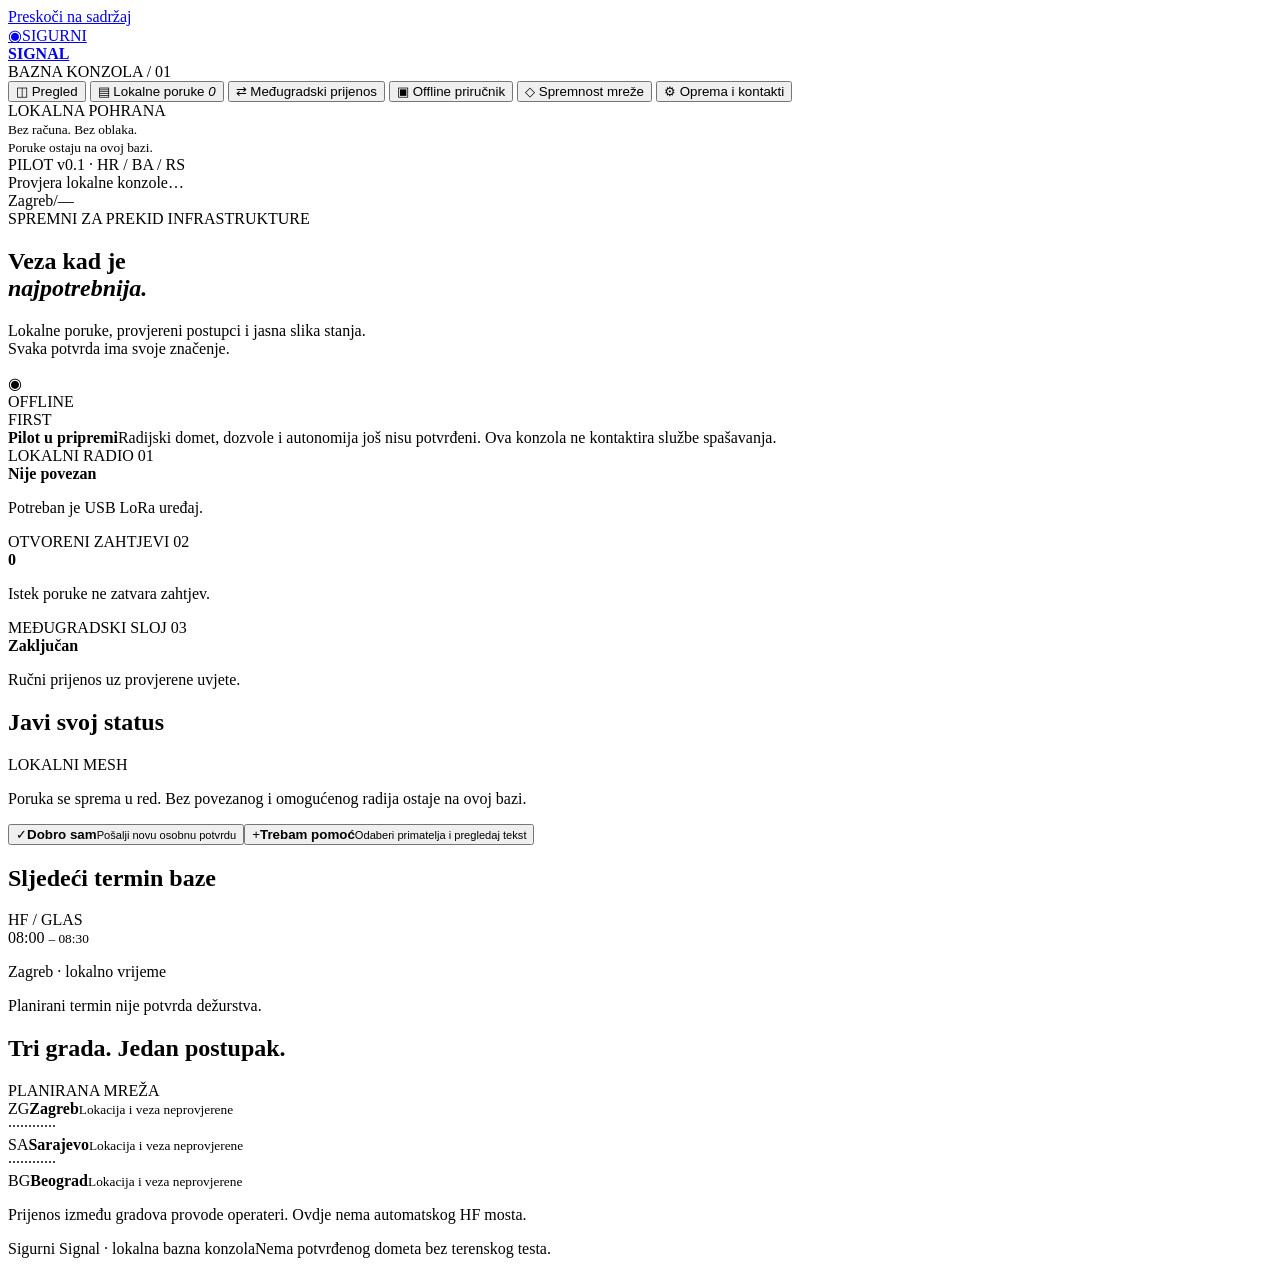
==== station/static/index.html @ f7bb2182 "Publish Sigurni Signal offline web and radio pilot source" ====
<!doctype html>
<html lang="hr"><head><meta charset="utf-8"><meta name="viewport" content="width=device-width, initial-scale=1"><meta name="csrf-token" content="__CSRF_TOKEN__"><link rel="icon" href="data:,"><title>Sigurni Signal · Bazna konzola</title><link rel="stylesheet" href="/style.css"><script src="/app.js" defer></script></head>
<body>
<a class="skip" href="#main">Preskoči na sadržaj</a>
<aside class="sidebar">
 <a class="brand" href="/"><span class="mark" aria-hidden="true">◉</span><span>SIGURNI<br><b>SIGNAL</b></span></a>
 <div class="sidebar-caption">BAZNA KONZOLA / 01</div>
 <nav aria-label="Glavna navigacija">
  <button data-view="overview" class="active"><span>◫</span> Pregled</button>
  <button data-view="messages"><span>▤</span> Lokalne poruke <i id="count">0</i></button>
  <button data-view="radiograms"><span>⇄</span> Međugradski prijenos</button>
  <button data-view="guides"><span>▣</span> Offline priručnik</button>
  <button data-view="readiness"><span>◇</span> Spremnost mreže</button>
  <button data-view="equipment"><span>⚙</span> Oprema i kontakti</button>
 </nav>
 <div class="sidebar-bottom"><span class="dot"></span> LOKALNA POHRANA<br><small>Bez računa. Bez oblaka.<br>Poruke ostaju na ovoj bazi.</small><div class="version">PILOT v0.1 · HR / BA / RS</div></div>
</aside>
<div class="workspace">
 <header><div><span class="dot amber" id="link-dot"></span><span id="connection">Provjera lokalne konzole…</span></div><div><span id="city-label">Zagreb</span><span class="separator">/</span><time id="clock">—</time></div></header>
 <main id="main" tabindex="-1">
  <div id="toast" role="status" aria-live="polite" hidden></div>
  <section data-page="overview">
   <div class="eyebrow">SPREMNI ZA PREKID INFRASTRUKTURE</div><div class="title-row"><div><h1>Veza kad je<br><em>najpotrebnija.</em></h1><p class="lede">Lokalne poruke, provjereni postupci i jasna slika stanja.<br>Svaka potvrda ima svoje značenje.</p></div><span class="offline-stamp">◉<br>OFFLINE<br>FIRST</span></div>
   <div class="notice"><b>Pilot u pripremi</b><span>Radijski domet, dozvole i autonomija još nisu potvrđeni. Ova konzola ne kontaktira službe spašavanja.</span></div>
   <div class="stats"><article><div class="metric-label">LOKALNI RADIO <span>01</span></div><strong id="radio-status">Nije povezan</strong><p id="radio-detail">Potreban je USB LoRa uređaj.</p></article><article><div class="metric-label">OTVORENI ZAHTJEVI <span>02</span></div><strong id="open-help">0</strong><p>Istek poruke ne zatvara zahtjev.</p></article><article><div class="metric-label">MEĐUGRADSKI SLOJ <span>03</span></div><strong id="hf-status">Zaključan</strong><p>Ručni prijenos uz provjerene uvjete.</p></article></div>
   <div class="dashboard-grid"><article class="panel"><div class="section-heading"><h2>Javi svoj status</h2><span>LOKALNI MESH</span></div><p>Poruka se sprema u red. Bez povezanog i omogućenog radija ostaje na ovoj bazi.</p><div class="quick-actions"><button class="quick safe" id="quick-ok"><span>✓</span><b>Dobro sam</b><small>Pošalji novu osobnu potvrdu</small></button><button class="quick help" id="quick-help"><span>+</span><b>Trebam pomoć</b><small>Odaberi primatelja i pregledaj tekst</small></button></div></article><article class="panel watch"><div class="section-heading"><h2>Sljedeći termin baze</h2><span>HF / GLAS</span></div><div id="window-time" class="watch-time">08:00 <small>– 08:30</small></div><p id="window-date">Zagreb · lokalno vrijeme</p><div class="watch-note" id="window-note">Planirani termin nije potvrda dežurstva.</div></article></div>
   <article class="panel"><div class="section-heading"><h2>Tri grada. Jedan postupak.</h2><span>PLANIRANA MREŽA</span></div><div class="network"><div><span class="node-icon">ZG</span><b>Zagreb</b><small>Lokacija i veza neprovjerene</small></div><span class="network-line">············</span><div><span class="node-icon">SA</span><b>Sarajevo</b><small>Lokacija i veza neprovjerene</small></div><span class="network-line">············</span><div><span class="node-icon">BG</span><b>Beograd</b><small>Lokacija i veza neprovjerene</small></div></div><p class="muted">Prijenos između gradova provode operateri. Ovdje nema automatskog HF mosta.</p></article>
  </section>
  <section data-page="messages" hidden><div class="eyebrow">PORUKE / LOKALNI MESH</div><h1>Ljudska potvrda<br>čini razliku.</h1><p class="lede">Radijski ACK ne znači da je osoba pročitala poruku niti da pomoć dolazi.</p>
   <div class="two-columns"><article class="panel"><h2>Nova poruka</h2><form id="message-form"><label>Primatelj<select name="destination" id="destination"><option value="all">Svi na lokalnom kanalu</option></select></label><label>Vrsta<select name="kind" id="kind"><option value="normal">Obična poruka · rok slanja 24 h</option><option value="ok">Dobro sam · nova potvrda</option><option value="help">Trebam pomoć · rok slanja 1 h</option></select></label><label>Tekst<textarea name="body" id="body" rows="4" required placeholder="Kratko opiši poruku. Lokacija se ne dodaje automatski."></textarea></label><div class="form-line"><span id="byte-count">11 / 200 bajtova s oznakom</span><button class="primary" type="submit">Pregledaj poruku →</button></div></form></article><article class="panel"><h2>Što status znači</h2><ol class="steps"><li><b>Spremljeno</b><span>Poruka je samo na ovoj bazi.</span></li><li><b>Predano radiju</b><span>Uređaj je prihvatio paket za daljnju obradu.</span></li><li><b>Radijska potvrda</b><span>Izvještaj radijskog sloja, bez ljudske potvrde.</span></li><li><b>Osoba potvrdila</b><span>Operater je zasebno provjerio primitak.</span></li></ol></article></div>
   <article class="panel"><div class="section-heading"><h2>Dnevnik poruka</h2><a href="/api/export/messages" download>Izvoz JSON ↓</a></div><div id="messages-list" class="list"></div></article>
  </section>
  <section data-page="radiograms" hidden><div class="eyebrow">BAZA → BAZA / RUČNI POSTUPAK</div><h1>Međugradski<br>radiogrami.</h1><p class="lede">Točan javni tekst, zasebna suglasnost i provjera operatera prije emitiranja.</p><div class="notice"><b>Javna radijska komunikacija</b><span>Nemoj prepisivati privatne razgovore, medicinske podatke ili precizne lokacije. Operater može odbiti prijenos.</span></div><div class="two-columns"><article class="panel"><h2>Pripremi radiogram</h2><form id="radiogram-form"><label>Odredišna baza<select name="destination_city"><option>Sarajevo</option><option>Beograd</option><option>Zagreb</option></select></label><label>Točan javni tekst<textarea name="body" rows="4" required maxlength="200"></textarea></label><label>Suglasnost daje<input name="consent_by" required maxlength="80" autocomplete="off" placeholder="Ime osobe koja daje suglasnost"></label><p class="muted">Sljedeći korak prikazuje cijeli tekst. Suglasnost se veže uz njegov sadržaj i ne prenosi se na izmijenjen tekst.</p><button class="primary" type="submit">Pregledaj javni tekst →</button></form></article><article class="panel"><h2>Operaterski postupak</h2><ol class="steps"><li><b>Suglasnost</b><span>Osoba potvrđuje točan javni tekst.</span></li><li><b>Odobrenje</b><span>Operater provjerava dokaze i dopuštenost.</span></li><li><b>Ručni prijenos i ponavljanje</b><span>Druga baza ponavlja primljeni tekst.</span></li><li><b>Osobna potvrda</b><span>Bilježi se zasebno nakon predaje.</span></li></ol></article></div><article class="panel"><h2>Radiogrami</h2><div id="radiograms-list" class="list"></div></article></section>
  <section data-page="guides" hidden><div class="eyebrow">SPREMLJENO NA OVOM RAČUNALU</div><h1>Mirno. Redom.<br>Prema uputama.</h1><p class="lede">Priručnik je pripremni sadržaj. Aktualne upute nadležnih službi imaju prednost.</p><div id="guides-list"></div></section>
  <section data-page="readiness" hidden><div class="eyebrow">DOKAZI / PRIPREMA PILOTA</div><h1>Spremnost se<br>dokazuje.</h1><p class="lede">Uneseni zapisi su evidencija operatera. Sustav ne provjerava pravnu valjanost dokumenta.</p><article class="panel"><div class="section-heading"><h2>Uvjeti međugradskog sloja</h2><span id="gate-count">0 / 12</span></div><div id="gates-list" class="gate-grid"></div></article><article class="panel"><h2>Zabilježi pregled dokaza</h2><form id="evidence-form" class="form-grid"><label>Uvjet<select name="gate" id="gate-select"></select></label><label>Referenca dokumenta<input name="reference" required maxlength="400" placeholder="Broj dokumenta ili put do lokalnog izvještaja"></label><label>Pregledao<input name="reviewer" required maxlength="80"></label><label>Datum pregleda<input name="reviewed_at" type="datetime-local" required></label><label>Ponovna provjera do<input name="expires_at" type="datetime-local" required></label><div class="align-end"><button class="primary" type="submit">Spremi evidenciju</button></div></form></article><article class="panel"><div class="section-heading"><h2>Revizijski dnevnik</h2><a href="/api/export/audit" download>Izvoz JSON ↓</a></div><div id="audit-list"></div></article></section>
  <section data-page="equipment" hidden><div class="eyebrow">LOKALNA BAZA / POSTAVKE</div><h1>Pripremi opremu.<br>Sačuvaj energiju.</h1><div class="two-columns"><article class="panel"><h2>Radijski pristup</h2><p id="port-info" class="muted"></p><form id="settings-form"><label>Grad<select name="city" id="settings-city"><option>Zagreb</option><option>Sarajevo</option><option>Beograd</option></select></label><label>Operater<input name="actor" required maxlength="80"></label><label>Dokaz dopuštenog lokalnog profila<input name="local_profile_reference" id="profile-ref" maxlength="400" placeholder="Referenca provjerenog profila i uređaja"></label><label class="checkbox"><input type="checkbox" name="radio_enabled" id="radio-enabled"> Omogući lokalni red slanja na USB radio</label><p class="muted">Provjeri regiju i ograničenja emitiranja u službenom klijentu. Konzola ne mijenja frekvencije niti zaobilazi ograničenja.</p><button class="primary" type="submit">Spremi postavke</button></form></article><article class="panel"><h2>Proračun baterije</h2><p>Dimenzioniranje s 30 % rezerve. Nije izmjerena autonomija.</p><form id="power-form" class="form-grid"><label>Izmjerena potrošnja Wh/dan<input name="daily_wh" type="number" min="0.01" step="0.01" required></label><label>Broj dana<input name="days" type="number" min="1" max="30" value="3" required></label><label>Učinkovitost pretvorbe 0–1<input name="efficiency" type="number" min="0.01" max="1" step="0.01" value="0.85" required></label><label>Temperaturni faktor 0–1<input name="temperature_factor" type="number" min="0.01" max="1" step="0.01" value="0.90" required></label><button class="secondary" type="submit">Izračunaj</button></form><p id="power-result" class="power-result"></p></article></div><article class="panel"><h2>Lokalni imenik</h2><form id="contact-form" class="form-grid"><label>Ime<input name="name" required maxlength="80"></label><label>Meshtastic oznaka<input name="node" required pattern="![0-9a-fA-F]{8}" placeholder="!1234abcd"></label><label>Grad<select name="city"><option>Zagreb</option><option>Sarajevo</option><option>Beograd</option></select></label><div class="align-end"><button class="secondary" type="submit">Spremi kontakt</button></div></form><div id="contacts-list"></div></article></section>
  <footer><span>Sigurni Signal · lokalna bazna konzola</span><span>Nema potvrđenog dometa bez terenskog testa.</span></footer>
 </main>
</div>
<dialog id="review-dialog"><form method="dialog"><button class="dialog-close" value="cancel" aria-label="Zatvori">×</button></form><div class="eyebrow" id="review-title">PREGLED PORUKE</div><h2>Provjeri prije slanja.</h2><p id="review-description"></p><pre id="review-text"></pre><label id="consent-label" class="checkbox" hidden><input type="checkbox" id="public-consent"> Dajem suglasnost da se točno ovaj tekst javno emitira.</label><label class="checkbox" id="send-warning"><input type="checkbox" id="send-confirm"> Razumijem da spremanje nije potvrda dostave ili dolaska pomoći.</label><p id="review-error" role="alert"></p><button class="primary" id="review-submit">Spremi u red</button></dialog>
<dialog id="action-dialog"><form method="dialog"><button class="dialog-close" value="cancel" aria-label="Zatvori">×</button></form><h2 id="action-title">Zabilježi provjeru</h2><form id="action-form"><label>Operater<input name="actor" required maxlength="80"></label><label>Kako je provjereno / obrazloženje<textarea name="note" required maxlength="400"></textarea></label><p class="muted">Evidentiraj stvarnu provjeru. Ova radnja sama ne šalje poruku.</p><button class="primary" type="submit">Zabilježi</button></form></dialog>
</body></html>
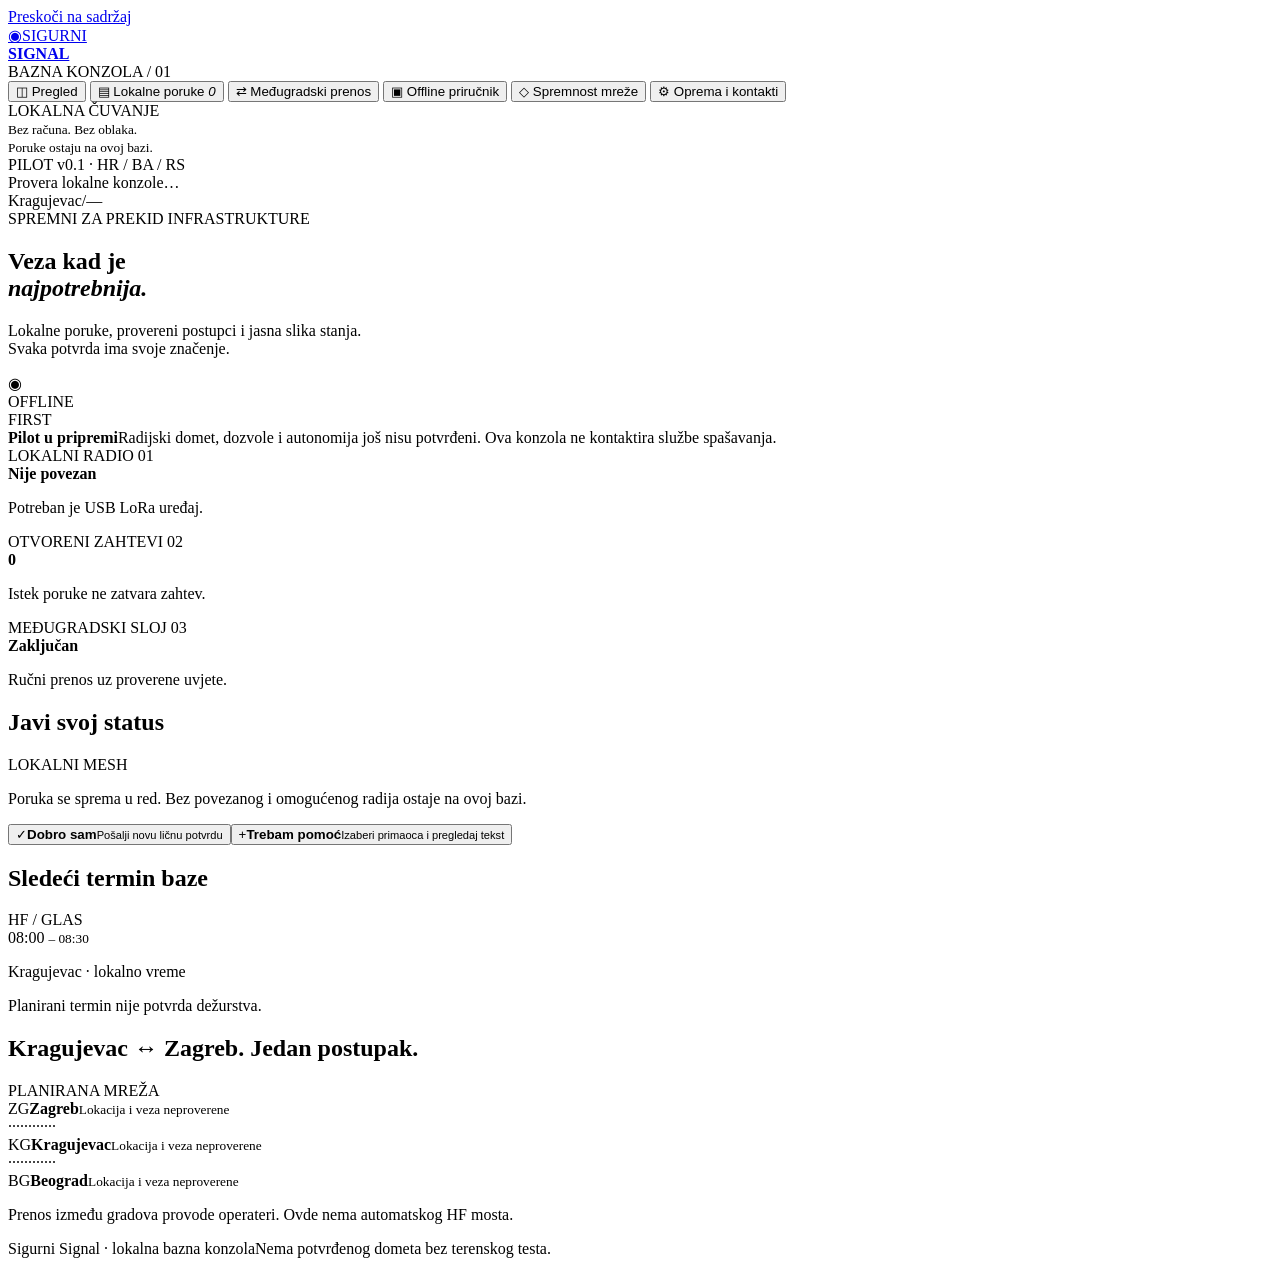
==== commit 9dbbc454: "Add Kragujevac-Zagreb field coordination and logistics" ====
--- a/station/static/index.html
+++ b/station/static/index.html
@@ -1,5 +1,5 @@
 <!doctype html>
-<html lang="hr"><head><meta charset="utf-8"><meta name="viewport" content="width=device-width, initial-scale=1"><meta name="csrf-token" content="__CSRF_TOKEN__"><link rel="icon" href="data:,"><title>Sigurni Signal · Bazna konzola</title><link rel="stylesheet" href="/style.css"><script src="/app.js" defer></script></head>
+<html lang="sr-Latn"><head><meta charset="utf-8"><meta name="viewport" content="width=device-width, initial-scale=1"><meta name="csrf-token" content="__CSRF_TOKEN__"><link rel="icon" href="data:,"><title>Sigurni Signal · Bazna konzola</title><link rel="stylesheet" href="/style.css"><script src="/app.js" defer></script></head>
 <body>
 <a class="skip" href="#main">Preskoči na sadržaj</a>
 <aside class="sidebar">
@@ -8,35 +8,35 @@
  <nav aria-label="Glavna navigacija">
   <button data-view="overview" class="active"><span>◫</span> Pregled</button>
   <button data-view="messages"><span>▤</span> Lokalne poruke <i id="count">0</i></button>
-  <button data-view="radiograms"><span>⇄</span> Međugradski prijenos</button>
+  <button data-view="radiograms"><span>⇄</span> Međugradski prenos</button>
   <button data-view="guides"><span>▣</span> Offline priručnik</button>
   <button data-view="readiness"><span>◇</span> Spremnost mreže</button>
   <button data-view="equipment"><span>⚙</span> Oprema i kontakti</button>
  </nav>
- <div class="sidebar-bottom"><span class="dot"></span> LOKALNA POHRANA<br><small>Bez računa. Bez oblaka.<br>Poruke ostaju na ovoj bazi.</small><div class="version">PILOT v0.1 · HR / BA / RS</div></div>
+ <div class="sidebar-bottom"><span class="dot"></span> LOKALNA ČUVANJE<br><small>Bez računa. Bez oblaka.<br>Poruke ostaju na ovoj bazi.</small><div class="version">PILOT v0.1 · HR / BA / RS</div></div>
 </aside>
 <div class="workspace">
- <header><div><span class="dot amber" id="link-dot"></span><span id="connection">Provjera lokalne konzole…</span></div><div><span id="city-label">Zagreb</span><span class="separator">/</span><time id="clock">—</time></div></header>
+ <header><div><span class="dot amber" id="link-dot"></span><span id="connection">Provera lokalne konzole…</span></div><div><span id="city-label">Kragujevac</span><span class="separator">/</span><time id="clock">—</time></div></header>
  <main id="main" tabindex="-1">
   <div id="toast" role="status" aria-live="polite" hidden></div>
   <section data-page="overview">
-   <div class="eyebrow">SPREMNI ZA PREKID INFRASTRUKTURE</div><div class="title-row"><div><h1>Veza kad je<br><em>najpotrebnija.</em></h1><p class="lede">Lokalne poruke, provjereni postupci i jasna slika stanja.<br>Svaka potvrda ima svoje značenje.</p></div><span class="offline-stamp">◉<br>OFFLINE<br>FIRST</span></div>
+   <div class="eyebrow">SPREMNI ZA PREKID INFRASTRUKTURE</div><div class="title-row"><div><h1>Veza kad je<br><em>najpotrebnija.</em></h1><p class="lede">Lokalne poruke, provereni postupci i jasna slika stanja.<br>Svaka potvrda ima svoje značenje.</p></div><span class="offline-stamp">◉<br>OFFLINE<br>FIRST</span></div>
    <div class="notice"><b>Pilot u pripremi</b><span>Radijski domet, dozvole i autonomija još nisu potvrđeni. Ova konzola ne kontaktira službe spašavanja.</span></div>
-   <div class="stats"><article><div class="metric-label">LOKALNI RADIO <span>01</span></div><strong id="radio-status">Nije povezan</strong><p id="radio-detail">Potreban je USB LoRa uređaj.</p></article><article><div class="metric-label">OTVORENI ZAHTJEVI <span>02</span></div><strong id="open-help">0</strong><p>Istek poruke ne zatvara zahtjev.</p></article><article><div class="metric-label">MEĐUGRADSKI SLOJ <span>03</span></div><strong id="hf-status">Zaključan</strong><p>Ručni prijenos uz provjerene uvjete.</p></article></div>
-   <div class="dashboard-grid"><article class="panel"><div class="section-heading"><h2>Javi svoj status</h2><span>LOKALNI MESH</span></div><p>Poruka se sprema u red. Bez povezanog i omogućenog radija ostaje na ovoj bazi.</p><div class="quick-actions"><button class="quick safe" id="quick-ok"><span>✓</span><b>Dobro sam</b><small>Pošalji novu osobnu potvrdu</small></button><button class="quick help" id="quick-help"><span>+</span><b>Trebam pomoć</b><small>Odaberi primatelja i pregledaj tekst</small></button></div></article><article class="panel watch"><div class="section-heading"><h2>Sljedeći termin baze</h2><span>HF / GLAS</span></div><div id="window-time" class="watch-time">08:00 <small>– 08:30</small></div><p id="window-date">Zagreb · lokalno vrijeme</p><div class="watch-note" id="window-note">Planirani termin nije potvrda dežurstva.</div></article></div>
-   <article class="panel"><div class="section-heading"><h2>Tri grada. Jedan postupak.</h2><span>PLANIRANA MREŽA</span></div><div class="network"><div><span class="node-icon">ZG</span><b>Zagreb</b><small>Lokacija i veza neprovjerene</small></div><span class="network-line">············</span><div><span class="node-icon">SA</span><b>Sarajevo</b><small>Lokacija i veza neprovjerene</small></div><span class="network-line">············</span><div><span class="node-icon">BG</span><b>Beograd</b><small>Lokacija i veza neprovjerene</small></div></div><p class="muted">Prijenos između gradova provode operateri. Ovdje nema automatskog HF mosta.</p></article>
+   <div class="stats"><article><div class="metric-label">LOKALNI RADIO <span>01</span></div><strong id="radio-status">Nije povezan</strong><p id="radio-detail">Potreban je USB LoRa uređaj.</p></article><article><div class="metric-label">OTVORENI ZAHTEVI <span>02</span></div><strong id="open-help">0</strong><p>Istek poruke ne zatvara zahtev.</p></article><article><div class="metric-label">MEĐUGRADSKI SLOJ <span>03</span></div><strong id="hf-status">Zaključan</strong><p>Ručni prenos uz proverene uvjete.</p></article></div>
+   <div class="dashboard-grid"><article class="panel"><div class="section-heading"><h2>Javi svoj status</h2><span>LOKALNI MESH</span></div><p>Poruka se sprema u red. Bez povezanog i omogućenog radija ostaje na ovoj bazi.</p><div class="quick-actions"><button class="quick safe" id="quick-ok"><span>✓</span><b>Dobro sam</b><small>Pošalji novu ličnu potvrdu</small></button><button class="quick help" id="quick-help"><span>+</span><b>Trebam pomoć</b><small>Izaberi primaoca i pregledaj tekst</small></button></div></article><article class="panel watch"><div class="section-heading"><h2>Sledeći termin baze</h2><span>HF / GLAS</span></div><div id="window-time" class="watch-time">08:00 <small>– 08:30</small></div><p id="window-date">Kragujevac · lokalno vreme</p><div class="watch-note" id="window-note">Planirani termin nije potvrda dežurstva.</div></article></div>
+   <article class="panel"><div class="section-heading"><h2>Kragujevac ↔ Zagreb. Jedan postupak.</h2><span>PLANIRANA MREŽA</span></div><div class="network"><div><span class="node-icon">ZG</span><b>Zagreb</b><small>Lokacija i veza neproverene</small></div><span class="network-line">············</span><div><span class="node-icon">KG</span><b>Kragujevac</b><small>Lokacija i veza neproverene</small></div><span class="network-line">············</span><div><span class="node-icon">BG</span><b>Beograd</b><small>Lokacija i veza neproverene</small></div></div><p class="muted">Prenos između gradova provode operateri. Ovde nema automatskog HF mosta.</p></article>
   </section>
   <section data-page="messages" hidden><div class="eyebrow">PORUKE / LOKALNI MESH</div><h1>Ljudska potvrda<br>čini razliku.</h1><p class="lede">Radijski ACK ne znači da je osoba pročitala poruku niti da pomoć dolazi.</p>
-   <div class="two-columns"><article class="panel"><h2>Nova poruka</h2><form id="message-form"><label>Primatelj<select name="destination" id="destination"><option value="all">Svi na lokalnom kanalu</option></select></label><label>Vrsta<select name="kind" id="kind"><option value="normal">Obična poruka · rok slanja 24 h</option><option value="ok">Dobro sam · nova potvrda</option><option value="help">Trebam pomoć · rok slanja 1 h</option></select></label><label>Tekst<textarea name="body" id="body" rows="4" required placeholder="Kratko opiši poruku. Lokacija se ne dodaje automatski."></textarea></label><div class="form-line"><span id="byte-count">11 / 200 bajtova s oznakom</span><button class="primary" type="submit">Pregledaj poruku →</button></div></form></article><article class="panel"><h2>Što status znači</h2><ol class="steps"><li><b>Spremljeno</b><span>Poruka je samo na ovoj bazi.</span></li><li><b>Predano radiju</b><span>Uređaj je prihvatio paket za daljnju obradu.</span></li><li><b>Radijska potvrda</b><span>Izvještaj radijskog sloja, bez ljudske potvrde.</span></li><li><b>Osoba potvrdila</b><span>Operater je zasebno provjerio primitak.</span></li></ol></article></div>
+   <div class="two-columns"><article class="panel"><h2>Nova poruka</h2><form id="message-form"><label>Primalac<select name="destination" id="destination"><option value="all">Svi na lokalnom kanalu</option></select></label><label>Vrsta<select name="kind" id="kind"><option value="normal">Obična poruka · rok slanja 24 h</option><option value="ok">Dobro sam · nova potvrda</option><option value="help">Trebam pomoć · rok slanja 1 h</option></select></label><label>Tekst<textarea name="body" id="body" rows="4" required placeholder="Kratko opiši poruku. Lokacija se ne dodaje automatski."></textarea></label><div class="form-line"><span id="byte-count">11 / 200 bajtova s oznakom</span><button class="primary" type="submit">Pregledaj poruku →</button></div></form></article><article class="panel"><h2>Što status znači</h2><ol class="steps"><li><b>Sačuvano</b><span>Poruka je samo na ovoj bazi.</span></li><li><b>Predato radiju</b><span>Uređaj je prihvatio paket za daljnju obradu.</span></li><li><b>Radijska potvrda</b><span>Izvještaj radijskog sloja, bez ljudske potvrde.</span></li><li><b>Osoba potvrdila</b><span>Operater je zasebno provjerio primitak.</span></li></ol></article></div>
    <article class="panel"><div class="section-heading"><h2>Dnevnik poruka</h2><a href="/api/export/messages" download>Izvoz JSON ↓</a></div><div id="messages-list" class="list"></div></article>
   </section>
-  <section data-page="radiograms" hidden><div class="eyebrow">BAZA → BAZA / RUČNI POSTUPAK</div><h1>Međugradski<br>radiogrami.</h1><p class="lede">Točan javni tekst, zasebna suglasnost i provjera operatera prije emitiranja.</p><div class="notice"><b>Javna radijska komunikacija</b><span>Nemoj prepisivati privatne razgovore, medicinske podatke ili precizne lokacije. Operater može odbiti prijenos.</span></div><div class="two-columns"><article class="panel"><h2>Pripremi radiogram</h2><form id="radiogram-form"><label>Odredišna baza<select name="destination_city"><option>Sarajevo</option><option>Beograd</option><option>Zagreb</option></select></label><label>Točan javni tekst<textarea name="body" rows="4" required maxlength="200"></textarea></label><label>Suglasnost daje<input name="consent_by" required maxlength="80" autocomplete="off" placeholder="Ime osobe koja daje suglasnost"></label><p class="muted">Sljedeći korak prikazuje cijeli tekst. Suglasnost se veže uz njegov sadržaj i ne prenosi se na izmijenjen tekst.</p><button class="primary" type="submit">Pregledaj javni tekst →</button></form></article><article class="panel"><h2>Operaterski postupak</h2><ol class="steps"><li><b>Suglasnost</b><span>Osoba potvrđuje točan javni tekst.</span></li><li><b>Odobrenje</b><span>Operater provjerava dokaze i dopuštenost.</span></li><li><b>Ručni prijenos i ponavljanje</b><span>Druga baza ponavlja primljeni tekst.</span></li><li><b>Osobna potvrda</b><span>Bilježi se zasebno nakon predaje.</span></li></ol></article></div><article class="panel"><h2>Radiogrami</h2><div id="radiograms-list" class="list"></div></article></section>
-  <section data-page="guides" hidden><div class="eyebrow">SPREMLJENO NA OVOM RAČUNALU</div><h1>Mirno. Redom.<br>Prema uputama.</h1><p class="lede">Priručnik je pripremni sadržaj. Aktualne upute nadležnih službi imaju prednost.</p><div id="guides-list"></div></section>
-  <section data-page="readiness" hidden><div class="eyebrow">DOKAZI / PRIPREMA PILOTA</div><h1>Spremnost se<br>dokazuje.</h1><p class="lede">Uneseni zapisi su evidencija operatera. Sustav ne provjerava pravnu valjanost dokumenta.</p><article class="panel"><div class="section-heading"><h2>Uvjeti međugradskog sloja</h2><span id="gate-count">0 / 12</span></div><div id="gates-list" class="gate-grid"></div></article><article class="panel"><h2>Zabilježi pregled dokaza</h2><form id="evidence-form" class="form-grid"><label>Uvjet<select name="gate" id="gate-select"></select></label><label>Referenca dokumenta<input name="reference" required maxlength="400" placeholder="Broj dokumenta ili put do lokalnog izvještaja"></label><label>Pregledao<input name="reviewer" required maxlength="80"></label><label>Datum pregleda<input name="reviewed_at" type="datetime-local" required></label><label>Ponovna provjera do<input name="expires_at" type="datetime-local" required></label><div class="align-end"><button class="primary" type="submit">Spremi evidenciju</button></div></form></article><article class="panel"><div class="section-heading"><h2>Revizijski dnevnik</h2><a href="/api/export/audit" download>Izvoz JSON ↓</a></div><div id="audit-list"></div></article></section>
-  <section data-page="equipment" hidden><div class="eyebrow">LOKALNA BAZA / POSTAVKE</div><h1>Pripremi opremu.<br>Sačuvaj energiju.</h1><div class="two-columns"><article class="panel"><h2>Radijski pristup</h2><p id="port-info" class="muted"></p><form id="settings-form"><label>Grad<select name="city" id="settings-city"><option>Zagreb</option><option>Sarajevo</option><option>Beograd</option></select></label><label>Operater<input name="actor" required maxlength="80"></label><label>Dokaz dopuštenog lokalnog profila<input name="local_profile_reference" id="profile-ref" maxlength="400" placeholder="Referenca provjerenog profila i uređaja"></label><label class="checkbox"><input type="checkbox" name="radio_enabled" id="radio-enabled"> Omogući lokalni red slanja na USB radio</label><p class="muted">Provjeri regiju i ograničenja emitiranja u službenom klijentu. Konzola ne mijenja frekvencije niti zaobilazi ograničenja.</p><button class="primary" type="submit">Spremi postavke</button></form></article><article class="panel"><h2>Proračun baterije</h2><p>Dimenzioniranje s 30 % rezerve. Nije izmjerena autonomija.</p><form id="power-form" class="form-grid"><label>Izmjerena potrošnja Wh/dan<input name="daily_wh" type="number" min="0.01" step="0.01" required></label><label>Broj dana<input name="days" type="number" min="1" max="30" value="3" required></label><label>Učinkovitost pretvorbe 0–1<input name="efficiency" type="number" min="0.01" max="1" step="0.01" value="0.85" required></label><label>Temperaturni faktor 0–1<input name="temperature_factor" type="number" min="0.01" max="1" step="0.01" value="0.90" required></label><button class="secondary" type="submit">Izračunaj</button></form><p id="power-result" class="power-result"></p></article></div><article class="panel"><h2>Lokalni imenik</h2><form id="contact-form" class="form-grid"><label>Ime<input name="name" required maxlength="80"></label><label>Meshtastic oznaka<input name="node" required pattern="![0-9a-fA-F]{8}" placeholder="!1234abcd"></label><label>Grad<select name="city"><option>Zagreb</option><option>Sarajevo</option><option>Beograd</option></select></label><div class="align-end"><button class="secondary" type="submit">Spremi kontakt</button></div></form><div id="contacts-list"></div></article></section>
+  <section data-page="radiograms" hidden><div class="eyebrow">BAZA → BAZA / RUČNI POSTUPAK</div><h1>Međugradski<br>radiogrami.</h1><p class="lede">Tačan javni tekst, zasebna saglasnost i provera operatera pre emitovanja.</p><div class="notice"><b>Javna radijska komunikacija</b><span>Nemoj prepisivati privatne razgovore, medicinske podatke ili precizne lokacije. Operater može odbiti prenos.</span></div><div class="two-columns"><article class="panel"><h2>Pripremi radiogram</h2><form id="radiogram-form"><label>Odredišna baza<select name="destination_city"><option>Sarajevo</option><option>Beograd</option><option>Zagreb</option></select></label><label>Tačan javni tekst<textarea name="body" rows="4" required maxlength="200"></textarea></label><label>Saglasnost daje<input name="consent_by" required maxlength="80" autocomplete="off" placeholder="Ime osobe koja daje saglasnost"></label><p class="muted">Sledeći korak prikazuje cijeli tekst. Saglasnost se veže uz njegov sadržaj i ne prenosi se na izmijenjen tekst.</p><button class="primary" type="submit">Pregledaj javni tekst →</button></form></article><article class="panel"><h2>Operaterski postupak</h2><ol class="steps"><li><b>Saglasnost</b><span>Osoba potvrđuje tačan javni tekst.</span></li><li><b>Odobrenje</b><span>Operater proverava dokaze i dopuštenost.</span></li><li><b>Ručni prenos i ponavljanje</b><span>Druga baza ponavlja primljeni tekst.</span></li><li><b>Lična potvrda</b><span>Bilježi se zasebno nakon predaje.</span></li></ol></article></div><article class="panel"><h2>Radiogrami</h2><div id="radiograms-list" class="list"></div></article></section>
+  <section data-page="guides" hidden><div class="eyebrow">SAČUVANO NA OVOM RAČUNARU</div><h1>Mirno. Redom.<br>Prema uputstvima.</h1><p class="lede">Priručnik je pripremni sadržaj. Aktualne uputstva nadležnih službi imaju prednost.</p><div id="guides-list"></div></section>
+  <section data-page="readiness" hidden><div class="eyebrow">DOKAZI / PRIPREMA PILOTA</div><h1>Spremnost se<br>dokazuje.</h1><p class="lede">Uneti zapisi su evidencija operatera. Sustav ne proverava pravnu valjanost dokumenta.</p><article class="panel"><div class="section-heading"><h2>Uslovi međugradskog sloja</h2><span id="gate-count">0 / 12</span></div><div id="gates-list" class="gate-grid"></div></article><article class="panel"><h2>Zabeleži pregled dokaza</h2><form id="evidence-form" class="form-grid"><label>Uslov<select name="gate" id="gate-select"></select></label><label>Referenca dokumenta<input name="reference" required maxlength="400" placeholder="Broj dokumenta ili put do lokalnog izvještaja"></label><label>Pregledao<input name="reviewer" required maxlength="80"></label><label>Datum pregleda<input name="reviewed_at" type="datetime-local" required></label><label>Ponovna provera do<input name="expires_at" type="datetime-local" required></label><div class="align-end"><button class="primary" type="submit">Sačuvaj evidenciju</button></div></form></article><article class="panel"><div class="section-heading"><h2>Revizijski dnevnik</h2><a href="/api/export/audit" download>Izvoz JSON ↓</a></div><div id="audit-list"></div></article></section>
+  <section data-page="equipment" hidden><div class="eyebrow">LOKALNA BAZA / PODEŠAVANJA</div><h1>Pripremi opremu.<br>Sačuvaj energiju.</h1><div class="two-columns"><article class="panel"><h2>Radijski pristup</h2><p id="port-info" class="muted"></p><form id="settings-form"><label>Grad<select name="city" id="settings-city"><option>Kragujevac</option><option>Zagreb</option><option>Sarajevo</option><option>Beograd</option></select></label><label>Operater<input name="actor" required maxlength="80"></label><label>Dokaz dozvoljenog lokalnog profila<input name="local_profile_reference" id="profile-ref" maxlength="400" placeholder="Referenca proverenog profila i uređaja"></label><label class="checkbox"><input type="checkbox" name="radio_enabled" id="radio-enabled"> Omogući lokalni red slanja na USB radio</label><p class="muted">Proveri regiju i ograničenja emitovanja u službenom klijentu. Konzola ne mijenja frekvencije niti zaobilazi ograničenja.</p><button class="primary" type="submit">Sačuvaj podešavanja</button></form></article><article class="panel"><h2>Proračun baterije</h2><p>Dimenzioniranje s 30 % rezerve. Nije izmerena autonomija.</p><form id="power-form" class="form-grid"><label>Izmerena potrošnja Wh/dan<input name="daily_wh" type="number" min="0.01" step="0.01" required></label><label>Broj dana<input name="days" type="number" min="1" max="30" value="3" required></label><label>Učinkovitost pretvorbe 0–1<input name="efficiency" type="number" min="0.01" max="1" step="0.01" value="0.85" required></label><label>Temperaturni faktor 0–1<input name="temperature_factor" type="number" min="0.01" max="1" step="0.01" value="0.90" required></label><button class="secondary" type="submit">Izračunaj</button></form><p id="power-result" class="power-result"></p></article></div><article class="panel"><h2>Lokalni imenik</h2><form id="contact-form" class="form-grid"><label>Ime<input name="name" required maxlength="80"></label><label>Meshtastic oznaka<input name="node" required pattern="![0-9a-fA-F]{8}" placeholder="!1234abcd"></label><label>Grad<select name="city"><option>Kragujevac</option><option>Zagreb</option><option>Sarajevo</option><option>Beograd</option></select></label><div class="align-end"><button class="secondary" type="submit">Sačuvaj kontakt</button></div></form><div id="contacts-list"></div></article></section>
   <footer><span>Sigurni Signal · lokalna bazna konzola</span><span>Nema potvrđenog dometa bez terenskog testa.</span></footer>
  </main>
 </div>
-<dialog id="review-dialog"><form method="dialog"><button class="dialog-close" value="cancel" aria-label="Zatvori">×</button></form><div class="eyebrow" id="review-title">PREGLED PORUKE</div><h2>Provjeri prije slanja.</h2><p id="review-description"></p><pre id="review-text"></pre><label id="consent-label" class="checkbox" hidden><input type="checkbox" id="public-consent"> Dajem suglasnost da se točno ovaj tekst javno emitira.</label><label class="checkbox" id="send-warning"><input type="checkbox" id="send-confirm"> Razumijem da spremanje nije potvrda dostave ili dolaska pomoći.</label><p id="review-error" role="alert"></p><button class="primary" id="review-submit">Spremi u red</button></dialog>
-<dialog id="action-dialog"><form method="dialog"><button class="dialog-close" value="cancel" aria-label="Zatvori">×</button></form><h2 id="action-title">Zabilježi provjeru</h2><form id="action-form"><label>Operater<input name="actor" required maxlength="80"></label><label>Kako je provjereno / obrazloženje<textarea name="note" required maxlength="400"></textarea></label><p class="muted">Evidentiraj stvarnu provjeru. Ova radnja sama ne šalje poruku.</p><button class="primary" type="submit">Zabilježi</button></form></dialog>
+<dialog id="review-dialog"><form method="dialog"><button class="dialog-close" value="cancel" aria-label="Zatvori">×</button></form><div class="eyebrow" id="review-title">PREGLED PORUKE</div><h2>Proveri pre slanja.</h2><p id="review-description"></p><pre id="review-text"></pre><label id="consent-label" class="checkbox" hidden><input type="checkbox" id="public-consent"> Dajem saglasnost da se tačno ovaj tekst javno emituje.</label><label class="checkbox" id="send-warning"><input type="checkbox" id="send-confirm"> Razumijem da čuvanje nije potvrda dostave ili dolaska pomoći.</label><p id="review-error" role="alert"></p><button class="primary" id="review-submit">Sačuvaj u red</button></dialog>
+<dialog id="action-dialog"><form method="dialog"><button class="dialog-close" value="cancel" aria-label="Zatvori">×</button></form><h2 id="action-title">Zabeleži proveru</h2><form id="action-form"><label>Operater<input name="actor" required maxlength="80"></label><label>Kako je provereno / obrazloženje<textarea name="note" required maxlength="400"></textarea></label><p class="muted">Evidentiraj stvarnu proveru. Ova radnja sama ne šalje poruku.</p><button class="primary" type="submit">Zabeleži</button></form></dialog>
 </body></html>
